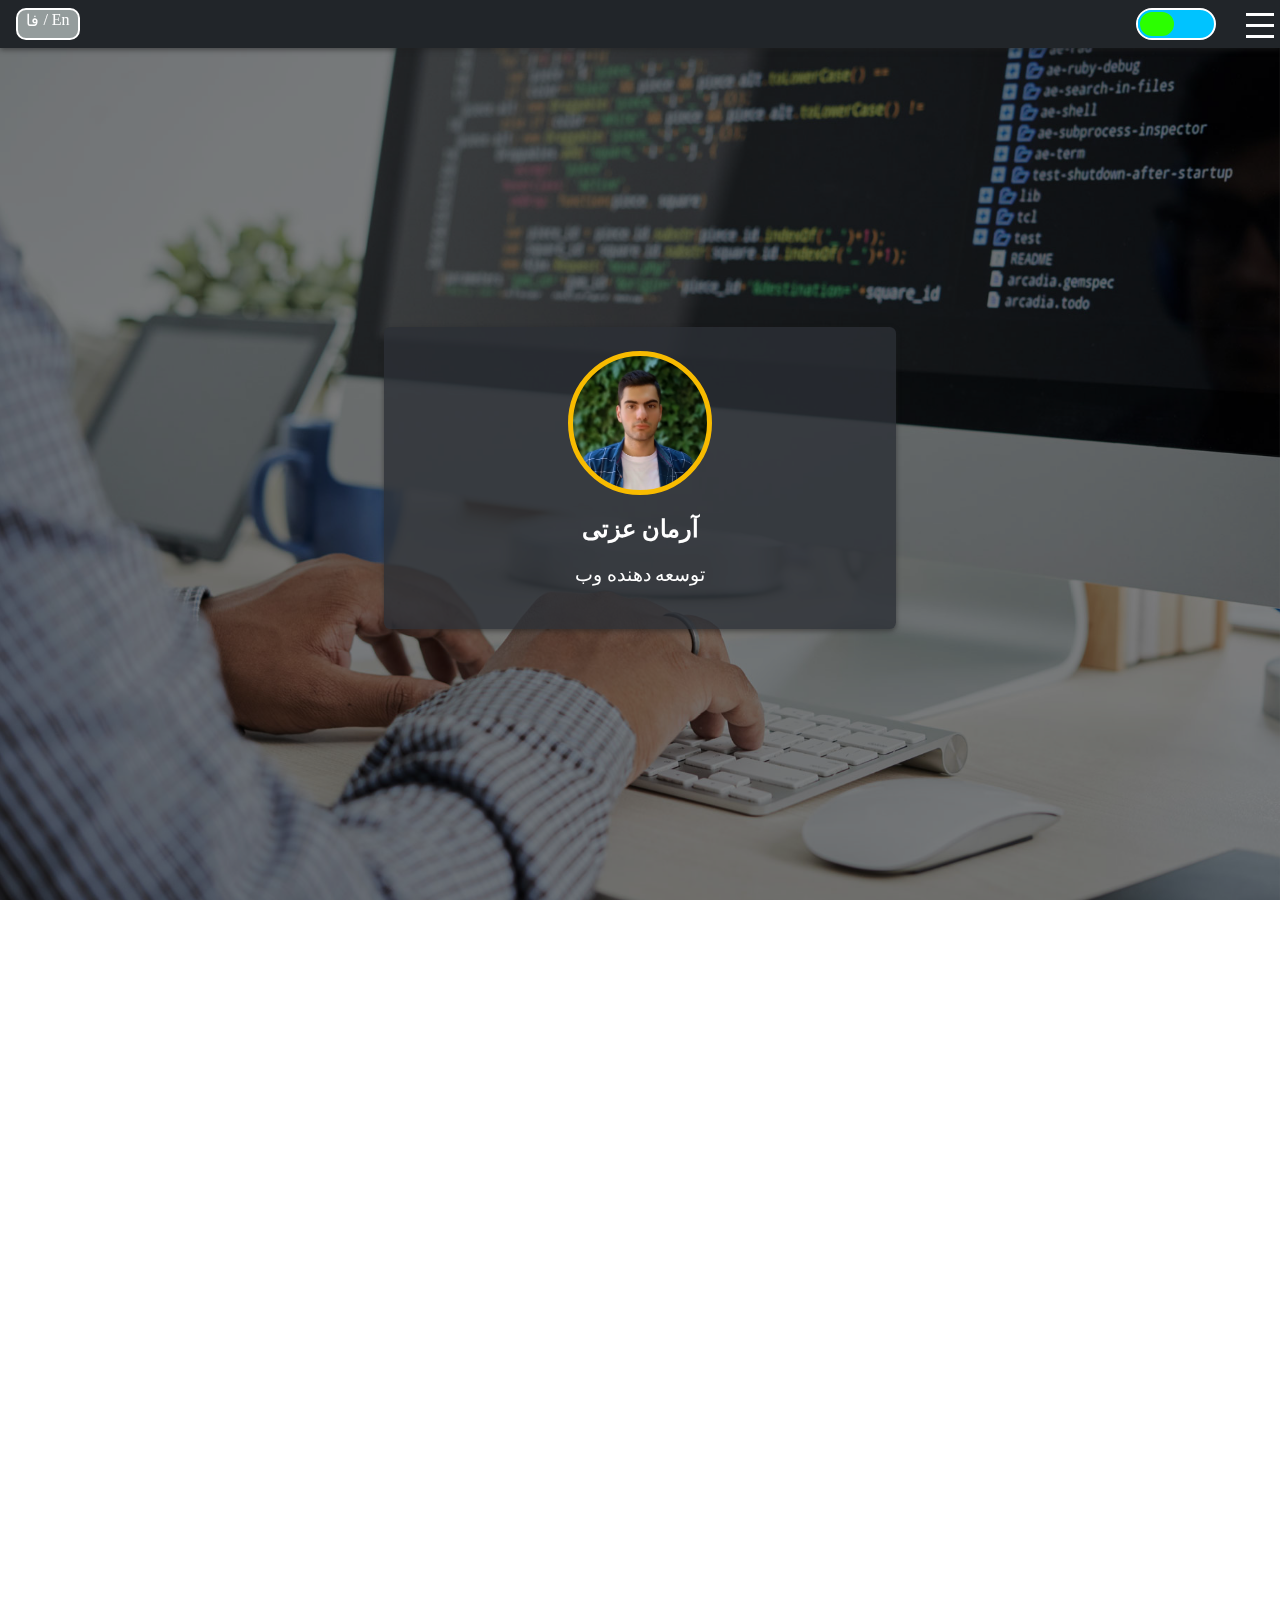
==== index-persian.html @ 93b81cdf "implement the persian version" ====
<html lang="fa">
<head>
    <meta charset="UTF-8">
    <meta http-equiv="X-UA-Compatible" content="IE=edge">
    <meta name="viewport" content="width=device-width, initial-scale=1.0">
    <link rel="stylesheet" href="./assets/icons/fontawesome/css/all.min.css">
    <link rel="stylesheet" href="common.css">
    <link rel="stylesheet" href="main.css">
    <title>Portfolio</title>
</head>
<body class="persian">
    <div class="backdrop"></div>
    <div class="background"></div>
    <div class="shadow"></div>
    <header class="header">
        <button class="toggle-theme">
            <span class="fas fa-moon toggle-theme__option toggle-theme__option--dark-mode"></span>
            <span class="fas fa-sun toggle-theme__option toggle-theme__option--light-mode"></span>
            <span class="toggle-theme__circle"></span>
        </button>
        <div class="toggle-language">
            <a href="index.html" class="toggle-language__option">En</a>
            <span>/</span>
            <a href="index-persian.html" class="toggle-language__option">فا</a>
        </div>
    </header>
    <button class="toggle-button">
        <span class="toggle-button__bar"></span>
        <span class="toggle-button__bar"></span>
        <span class="toggle-button__bar"></span>
    </button>
    <nav class="menu-nav">
        <ul>
            <li class="menu-nav__item">
                <a href="#introduction">
                    <span class="item__logo far fa-newspaper"></span>
                    <h2 class="item__title">معرفی</h2>
                </a>
            </li>
            <li class="menu-nav__item">
                <a href="#about-me">
                    <span class="item__logo far fa-paperclip"></span>
                    <h2 class="item__title">درباره من</h2>
                </a>
            </li>
            <li class="menu-nav__item">
                <a href="#education">
                    <span class="item__logo far fa-graduation-cap"></span>
                    <h2 class="item__title">تحصیلات</h2>
                </a>
            </li>
            <li class="menu-nav__item">
                <a href="#skills">
                    <span class="item__logo far fa-cogs"></span>
                    <h2 class="item__title">مهارت ها</h2>
                </a>
            </li>
            <li class="menu-nav__item">
                <a href="#certificates">
                    <span class="item__logo far fa-file-certificate"></span>
                    <h2 class="item__title">گواهینامه ها</h2>
                </a>
            </li>
            <li class="menu-nav__item">
                <a href="#contact-me">
                    <span class="item__logo far fa-comment"></span>
                    <h2 class="item__title">ارتباط با من</h2>
                </a>
            </li>
        </ul>
    </nav>
    <section class="introduction" id="introduction">
        <div class="wrapper wrapper--introduction">
            <div class="introduction__photo"></div>
            <div class="introduction__info">
                <h2 class="introduction__title">آرمان عزتی</h2>
                <p class="introduction__description">توسعه دهنده وب</p>
            </div>
        </div>
    </section>
    <main class="main">
        <section class="about-me" id="about-me">
            <div class="wrapper">
                <div class="about-me__header">
                    <h1 class="header__title">درباره من</h1>
                    <div class="header__line header__line--about-me"></div>
                </div>
                <p class="about-me__description">
                    از دوران بچگی عاشق تکنولوژی‌های روز بودم و برنامه‌نویسی کامپیوتر از جذابیت خاصی برام برخوردار بود و این حرفه رو از زمان ورود به دانشگاه بطور جدی دارم دنبال می‌کنم.
                    <span>&#34;سلام دنیا!&#34;</span>
                    اولین
                    برنامه ای بود که با استفاده از زبان ++C نوشتم.
                    از نظر من برنامه‌نویسی فقط یه سرگرمی نیست. بلکه یه هنر و مهارته که میتونی در زندگیت برای رفع چالش‌ها و موانع ازش استفاده کنی. همواره سعی می‌کنم که مهارت‌هامو تو پروژه های واقعی به کار ببرم.
                    فیلم دیدن، بازی کردن و تفریح با دوستام از کارهاییه که تو اوقات فراغتم انجامشون میدم.
                    هدفم اینه که سعی کنم بهترینِ خودم تو رشته تحصیلیم باشم، به خاطر همین هیچ وقت از یادگیری دست نمی‌کشم!
                </p>
            </div>
        </section>
        <section class="education" id="education">
            <div class="wrapper">
                <div class="education__header">
                    <h1 class="header__title">تحصیلات</h1>
                    <div class="header__line header__line--education"></div>
                </div>
                <div class="education__item">
                    <div class="item__prefix">
                        <div class="item__pointer">
                            <div class="item__circle"></div>
                            <div class="item__line"></div>
                        </div>
                        <span class="fas fa-graduation-cap item__logo"></span>
                    </div>
                    <ul class="item__info">
                        <li class="item__title">
                            <h3>مهندسی نرم‌ افزار</h3>
                        </li>
                        <li class="item__date">اکنون - ۱۳۹۸</li>
                        <li class="item__degree">کارشناسی</li>
                        <li class="item__place">دانشگاه پیام نور</li>
                        <li class="item__location">جزیره کیش</li>
                    </ul>
                </div>
            </div>
        </section>
        <section class="skills" id="skills">
            <div class="wrapper wrapper--skills">
                <div class="skills__header">
                    <h1 class="header__title">مهارت ها</h1>
                    <div class="header__line header__line--skills"></div>
                </div>
                <ul class="skills__list">
                    <li class="skill" id="html">
                        <h2 class="skill__title">HTML</h2>
                        <div class="skill__bar">
                            <div class="skill__fill"></div>
                        </div>
                    </li>
                    <li class="skill" id="css">
                        <h2 class="skill__title">CSS</h2>
                        <div class="skill__bar">
                            <div class="skill__fill"></div>
                        </div>
                    </li>
                    <li class="skill" id="javascript">
                        <h2 class="skill__title">Javascript</h2>
                        <div class="skill__bar">
                            <div class="skill__fill"></div>
                        </div>
                    </li>
                    <li class="skill" id="responsive">
                        <h2 class="skill__title">Responsive Design</h2>
                        <div class="skill__bar">
                            <div class="skill__fill"></div>
                        </div>
                    </li>
                    <li class="skill" id="jQuery">
                        <h2 class="skill__title">jQuery</h2>
                        <div class="skill__bar">
                            <div class="skill__fill"></div>
                        </div>
                    </li>
                    <li class="skill" id="bootstrap">
                        <h2 class="skill__title">Bootstrap</h2>
                        <div class="skill__bar">
                            <div class="skill__fill"></div>
                        </div>
                    </li>
                    <li class="skill" id="sass">
                        <h2 class="skill__title">Sass</h2>
                        <div class="skill__bar">
                            <div class="skill__fill"></div>
                        </div>
                    </li>
                    <li class="skill" id="git">
                        <h2 class="skill__title">Git</h2>
                        <div class="skill__bar">
                            <div class="skill__fill"></div>
                        </div>
                    </li>
                    <li class="skill" id="cpp">
                        <h2 class="skill__title">C++</h2>
                        <div class="skill__bar">
                            <div class="skill__fill"></div>
                        </div>
                    </li>
                    <li class="skill" id="java">
                        <h2 class="skill__title">Java</h2>
                        <div class="skill__bar">
                            <div class="skill__fill"></div>
                        </div>
                    </li>
                </ul>
            </div>
        </section>
        <section class="certificates" id="certificates">
            <div class="wrapper">
                <div class="certificates__header">
                    <h1 class="header__title">گواهینامه ها</h1>
                    <div class="header__line header__line--certificates"></div>
                </div>
                <div class="certificate">
                    <img
                        class="certificate__image" 
                        src="https://quera.ir/media/public/quera_certificate/859c1e940793432fa6055acc572cbb1b.jpg" 
                        alt="Quera College Certificate"
                    >
                </div>
            </div>
        </section>
        <section class="contact-me" id="contact-me">
            <div class="wrapper">
                <div class="contact-me__header">
                    <h1 class="header__title">ارتباط با من</h1>
                    <div class="header__line header__line--contact-me"></div>
                </div>
                <form class="contact-me__form" action="#" method="post">
                    <input type="text" name="name" id="name" placeholder="نام شما" required>
                    <input type="email" name="email" id="email" placeholder="ایمیل" required>
                    <input type="text" name="subject" id="subject" placeholder="موضوع" required>
                    <textarea name="message" id="message" rows="10" placeholder="پیام شما" required></textarea>
                    <button type="submit">ثبت</button>
                </form>
            </div>
        </section>
    </main>
    <footer class="footer">
        <nav class="footer__nav">
            <ul>
                <li>
                    <a href="https://github.com/armanezz" class="footer__link">
                        <span class="fab fa-github"></span>
                    </a>
                </li>
                <li>
                    <a href="https://t.me/blackkniiight" class="footer__link">
                        <span class="fab fa-telegram"></span>
                    </a>
                </li>
                <li>
                    <a href="mailto:arkhamknight0776@gmail.com" class="footer__link">
                        <span class="fa fa-envelope"></span>
                    </a>
                </li>
            </ul>
        </nav>
    </footer>
    <script src="assets/js/script.js"></script>
</body>
</html>
---- common.css ----
@font-face {
    font-family: "BYekan";
    src: url("assets/fonts/BYekan.ttf");
    font-weight: 300;
}

@font-face {
    font-family: "BYekan";
    src: url("assets/fonts/BYekan-Bold.ttf");
    font-weight: 600;
}

@font-face {
    font-family: "Roboto";
    src: url("./assets/fonts/Roboto-Light.ttf");
    font-weight: 300;
}

@font-face {
    font-family: "Roboto";
    src: url("./assets/fonts/Roboto-Medium.ttf");
    font-weight: 500;
}

@font-face {
    font-family: "Roboto";
    src: url("./assets/fonts/Roboto-Bold.ttf");
    font-weight: 600;
}

@font-face {
    font-family: "Roboto";
    src: url("./assets/fonts/Roboto-Italic.ttf");
    font-weight: 300;
    font-style: italic;
}

@font-face {
    font-family: "Roboto";
    src: url("./assets/fonts/Roboto-BlackItalic.ttf");
    font-weight: 600;
    font-style: italic;
}

* {
    box-sizing: border-box;
}

html {
    scroll-behavior: smooth;
}

:root {
    --main-background: #f8bb00;
    --toggle-language-background: #3b3939;
    --toggle-language-options-hover: #f8bb00;
    --toggle-theme-background: #3b3939;
    --toggle-theme-circle-border: #3b3939;
    --toggle-button-closed: black;
    --text-primary: #3d3d3d;
    --text-secondary: black;
    --menu-background: #f8bb00;
    --menu-items-color: black;
    --menu-items-hover: #dbe8d8;
    --intro-wrapper-background: rgba(255, 255, 255, 0.6);
    --wrappers-background: white;
    --header-line: red;
    --red-color: #e63946;
    --education-item-prefix: green;
    --education-logo-color: black;
    --education-item-title: black;
    --education-item-date: green;
    --education-item-degree: black;
    --education-item-place: red;
    --education-item-location: black;
    --skillbar-background: #a8dadc;
    --form-input-focus: #fdf0d5;
    --form-input-focus-shadow: #2ec4b6;
    --footer-icon: #f4e6d5;
}

body {
    font-family: "Roboto", sans-serif;
    font-weight: 300;
    margin: 0;
    color: var(--text-primary);
}

body.dark-mode {
    --main-background: #212529;
    --toggle-language-background: #949c9c;
    --toggle-language-options-hover: #212529;
    --toggle-theme-background: #00c3ff;
    --toggle-theme-circle-border: #00c3ff;
    --toggle-button-closed: white;
    --text-primary: white;
    --text-secondary: white;
    --menu-background: #d84e4b;
    --menu-items-color: white;
    --menu-items-hover: #949c9c;
    --intro-wrapper-background: rgba(44,48,54,0.8);
    --wrappers-background: #2c3036;
    --header-line: #ffbc2c;
    --red-color: #d84e4b;
    --education-item-prefix: #949c9c;
    --education-logo-color: wheat;
    --education-item-title: white;
    --education-item-date: #f8bb00;
    --education-item-degree: wheat;
    --education-item-place: #d84e4b;
    --education-item-location: #949c9c;
    --skillbar-background: wheat;
    --form-input-focus: #ffd986;
    --form-input-focus-shadow: #d84e4b;
    --footer-icon: white;
}

body.persian {
    direction: rtl;
    font-family: "BYekan";
    font-weight: 300;
}

.backdrop {
    width: 100vw;
    height: 100vh;
    top: 0;
    left: 0;
    background: #00000080;
    z-index: 150;
    opacity: 0;
    transition: opacity 0.5s ease;
}

.shadow {
    top: 0;
    left: 0;
    width: 100vw;
    height: 100vh;
    background: rgba(0, 0, 0, 0.5);
    opacity: 0;
    z-index: -1;
    transition: opacity 0.5s ease;
}

.backdrop--opened,
.shadow--opened {
    display: block;
    opacity: 1;
}

.header {
    width: 100%;
    min-width: 20rem;
    justify-content: space-between;
    background: var(--main-background);
    padding: 0.5rem 1rem 0.5rem 4rem;
    top: 0;
    left: 0;
    box-shadow: 0 2px 5px 0 rgba(32, 32, 32, 0.541);
    z-index: 100;
}

body.persian .header {
    padding-right: 4rem;
    padding-left: 1rem;
}

.toggle-button {
    top: 0.3rem;
    left: 1rem;
    width: 2.5rem;
    cursor: pointer;
    background: transparent;
    border: none;
    padding-top: 0;
    padding-bottom: 0;
    z-index: 250;
}

body.persian .toggle-button {
    left: unset;
    right: 0;
}

.toggle-button__bar {
    display: block;
    width: 100%;
    height: 0.2rem;
    background: #fff;
    margin: 0.5rem 0;
    transition: all 0.5s ease;
}

.toggle-button--close .toggle-button__bar {
    position: absolute;
    top: 0.5rem;
    background: var(--toggle-button-closed);
}

.toggle-button--close .toggle-button__bar:first-child {
    transform: rotateZ(45deg);
}

.toggle-button--close .toggle-button__bar:nth-child(2) {
    width: 0;
}

.toggle-button--close .toggle-button__bar:last-child {
    transform: rotateZ(-45deg);
}

.toggle-theme {
    position: relative;
    justify-content: space-between;
    width: 5rem;
    height: 2rem;
    cursor: pointer;
    border-radius: 50px;
    background: var(--toggle-theme-background); 
    padding: 0 0.5rem;
    font-size: 1.2rem;
    transition: all 5s ease;
}

body.persian .toggle-theme {
    direction: ltr;
}

.toggle-theme,
.toggle-language {
    border: 2px solid #fff;
    transition: border-color 0.4s ease;
}

.toggle-theme:hover,
.toggle-theme:active {
    border-color: #c03e27;
}

.toggle-theme__option--light-mode {
    color: #fcbf49;
}

.toggle-theme__option--dark-mode {
    color: #fff;
}

.toggle-theme__circle {
    position: absolute;
    left: 50%;
    width: 50%;
    height: 100%;
    background: #2bff00;
    border-radius: inherit;
    border: 2px solid var(--toggle-theme-circle-border);
    transition: left 0.2s ease-out;
}

.toggle-language {
    border-radius: 10px;
    padding: 0rem 0.5rem;
    background: var(--toggle-language-background);
    color: #fff;
    width: 4rem;
    height: 2rem;
    text-align: center;
    font-family: "BYekan";
    font-weight: 300;
}

.toggle-language__option {
    text-decoration: none;
    color: inherit;
    vertical-align: middle;
    transition: color 0.2s ease;
}

.toggle-language__option:hover,
.toggle-language__option:active {
    color: var(--toggle-language-options-hover);
}

.toggle-language span {
    vertical-align: middle;
}

.menu-nav {
    left: 0;
    top: 0;
    width: 0;
    height: 100vh;
    background: var(--menu-background);
    z-index: 200;
    transition: width 0.5s ease-out;
    overflow: hidden;
}

body.persian .menu-nav {
    right: 0;
    left: unset;
}

.menu-nav--opened {
    width: 13.5rem;
}

.menu-nav ul {
    min-width: 100%;
    margin-top: 3.5rem;
    padding: 0;
    flex-shrink: 0;
}

.menu-nav__item {
    margin: 0;
    padding: 0 0 0 1rem;
    list-style: none;
    transition: all 0.2s ease;
}

.menu-nav__item:hover,
.menu-nav__item:active {
    background: var(--menu-items-hover);
}

.menu-nav__item a {
    text-decoration: none;
    padding: 0 0.5rem;
    color: var(--menu-items-color);
}

.menu-nav__item .item__logo {
    font-size: 1.5rem;
    color: var(--menu-items-color);
}

.menu-nav__item .item__title {
    margin-left: 0.5rem;
}

body.persian .menu-nav__item .item__title {
    margin-left: 0;
    margin-right: 0.5rem;
}

.footer {
    padding: 0.5rem;
    background: var(--main-background);
}

.footer__nav ul {
    justify-content: space-between;
    margin: 0;
    padding: 0;
}

.footer__nav ul li {
    list-style: none;
    margin: 0 1rem;
    padding: 0;
}

.footer__link {
    border-radius: 50%;
    width: 3rem;
    height: 3rem;
    text-decoration: none;
    transition: all 0.5s ease;
    color: var(--footer-icon);
}

.footer__link:hover,
.footer__link:active {
    transform: rotateZ(360deg);
    background: var(--red-color);
}

.footer__link span {
    font-size: 2rem;
}

.header,
.buttons-container,
.toggle-theme,
.menu-nav--opened,
.menu-nav__item a,
.footer,
.footer__nav ul,
.footer__link {
    display: flex;
}


.backdrop,
.shadow,
.header,
.toggle-button,
.menu-nav {
    position: fixed;
}

.backdrop,
.shadow,
.menu-nav {
    display: none;
}

.footer,
.footer__link {
    justify-content: center;
}

.header,
.buttons-container,
.toggle-theme,
.menu-nav,
.menu-nav__item a,
.footer__link {
    align-items: center;
}
---- main.css ----
.background {
    position: fixed;
    top: 0;
    left: 0;
    width: 100vw;
    height: 100vh;
    background: url("assets/images/coding-man.jpg") center/cover;
    z-index: -2;
}

.introduction {
    margin-top: 3.5rem;
    height: calc(100vh - 3.5rem);
}

.wrapper {
    width: 75%;
    min-width: 18.5rem;
    max-width: 45rem;
    margin: 2rem 0;
    padding: 0.5rem 1rem;
    border-radius: 0.4rem;
    box-shadow: 0 2px 5px 0 rgba(32, 32, 32, 0.541);
    background: var(--wrappers-background);
}

.wrapper--introduction {
    min-width: 15rem;
    max-width: 32rem;
    padding: 1.5rem 0;
    background: var(--intro-wrapper-background);
    flex-direction: column;
    text-align: center;
}

.introduction__photo {
    background: url("./assets/images/mypic.jpg");
    background-size: cover;
    background-position: center;
    width: 9rem;
    height: 9rem;
    border: 5px solid #f8bb00;
    border-radius: 50%;
}

.introduction__title {
    font-weight: 600;
    color: var(--title-text);
}

.introduction__description {
    font-size: 1.2rem;
}

section {
    width: 100%;
    min-height: calc(100vh - 3.5rem);
}

section:not(.introduction) > .wrapper {
    opacity: 0;
    transform: translateX(-3rem);
    transition: opacity 1s ease, transform 1s ease;
}

section > .wrapper.fade-in {
    opacity: 1;
    transform: translateX(0);
}

.about-me {
    letter-spacing: 0.1rem;
    line-height: 2.5rem;
}

.header__title {
    text-align: center;
    color: var(--text-primary);
}

.header__line {
    text-align: center;
    width: 9.5rem;
    height: 0.2rem;
    background: var(--header-line);
    margin: 0 auto;
}

.about-me__description {
    font-weight: 500;
    color: var(--text-primary);
    text-align: justify;
}

.about-me__description span {
    color: var(--header-line);
    font-weight: 600;
}

.education {
    text-align: center;
}

.wrapper--education {
    min-width: 13rem;
}

.education__item {
    margin: 2rem 0;
    flex-direction: column;
}

.education__item .item__prefix {
    height: 1.5rem;
}

.education__item .item__pointer {
    display: none;
    width: 2rem;
    height: 0.5rem;
}

.education__item .item__circle {
    width: 25%;
    height: 100%;
    border-radius: 50%;
    background: var(--education-item-prefix);
}

.education__item .item__line {
    width: 75%;
    height: 30%;
    background: var(--education-item-prefix);
}

.education__item .item__logo {
    line-height: 0;
    font-size: 2rem;
    margin: 0 0.5rem;
    color: var(--education-logo-color);
}

.education__item .item__info {
    margin-top: 1rem;
    padding: 0;
    list-style: none;
    line-height: 1.5rem;
    font-weight: 500;
}

.education__item .item__title {
    color: var(--education-item-title);
}

.education__item .item__title h3 {
    margin: 0;
}

.education__item .item__date {
    color: var(--education-item-date);
}

.education__item .item__degree {
    color: var(--education-item-degree);
}

.education__item .item__place {
    color: var(--education-item-place);
}

.education__item .item__location {
    color: var(--education-item-location);
}

.skills__list {
    margin: 0;
    padding: 0;
    list-style: none;
}

body.persian .skills__list {
    direction: ltr;
}

.skill {
    flex-direction: column;
    padding: 0.5rem 0;
    margin: 0.2rem 0;
    width: 100%;
}

.skill__bar {
    width: 100%;
    height: 1rem;
    background: var(--skillbar-background);
    border-radius: 1rem;
}

.skill__fill {
    background: var(--red-color);
    width: 0;
    height: 100%;
    border-radius: inherit;
    transition: width 4s ease;
}

#html .skill__fill--loading {
    width: 95%;
}

#css .skill__fill--loading {
    width: 85%;
}

#javascript .skill__fill--loading {
    width: 63%;
}

#responsive .skill__fill--loading {
    width: 70%;
}

#jQuery .skill__fill--loading {
    width: 70%;
}

#bootstrap .skill__fill--loading {
    width: 50%;
}

#sass .skill__fill--loading {
    width: 75%;
}

#git .skill__fill--loading {
    width: 65%;
}

#cpp .skill__fill--loading {
    width: 70%;
}

#java .skill__fill--loading {
    width: 63%;
}

.certificate {
    margin: 2rem 0;
}

.certificate__image {
    display: block;
    max-width: 100%;
    max-height: 100%;
}

.contact-me__form {
    display: grid;
    grid-row-gap: 1rem;
    margin: 2rem 0;
}

.contact-me__form * {
    display: block;
    width: 100%;
    font-family: "Roboto", sans-serif;
    font-weight: 500;
    padding: 0.5rem;
    border: 1px solid #a1a1a1;
    border-radius: 0.5rem;
    transition: all 0.5s ease;
}

.contact-me__form *:focus {
    outline: none;
    box-shadow: 0 0 0 5px var(--form-input-focus-shadow);
    background: var(--form-input-focus);
    border-color: var(--form-input-focus);
}

.contact-me__form textarea {
    resize: none;
}

.contact-me__form button {
    margin-left: auto;
    margin-right: auto;
    width: 10rem;
    height: 3rem;
    border-radius: 2rem;
    background: var(--red-color);
    color: #fff;
    transition: width 0.5s ease;
    cursor: pointer;
    font-weight: 600;
    border: none;
}

.contact-me__form button:hover {
    width: 12rem;
} 

.introduction,
.wrapper--introduction,
.about-me,
.education,
.education__item .item__prefix,
.education__item,
.skills,
.skill,
.certificates,
.contact-me {
    display: flex;
}

.introduction,
.wrapper--introduction,
.about-me,
.education,
.skills,
.education__item,
.certificates,
.contact-me {
    justify-content: center;
    align-items: center;
}

.education__item .item__prefix,
.education__item .item__pointer {
    align-items: center;
}

@media screen and (min-width:888px) {
    .header__title {
        text-align: start;
    }
    .header__line {
        width: 7rem;
        margin: 0;
    }
    .education__item {
        flex-direction: row;
        justify-content: start;
        align-items: flex-start;
    }
    .education__item .item__pointer {
        display: flex;
    }
    .education__item .item__info {
        margin: 0;
        flex: 1 0 0;
        display: grid;
        grid-template-columns: 1fr 1fr 1fr;
        grid-template-rows: 1fr 1fr 1fr;
        grid-gap: 5px;
    }
    .education__item .item__date,
    .education__item .item__place {
        grid-column-start: 3;
    }
    .education__item .item__location {
        grid-column-start: 2;
    }
    body.persian .header {
        padding: 0.5rem 4rem 0.5rem 1rem;
    }
}
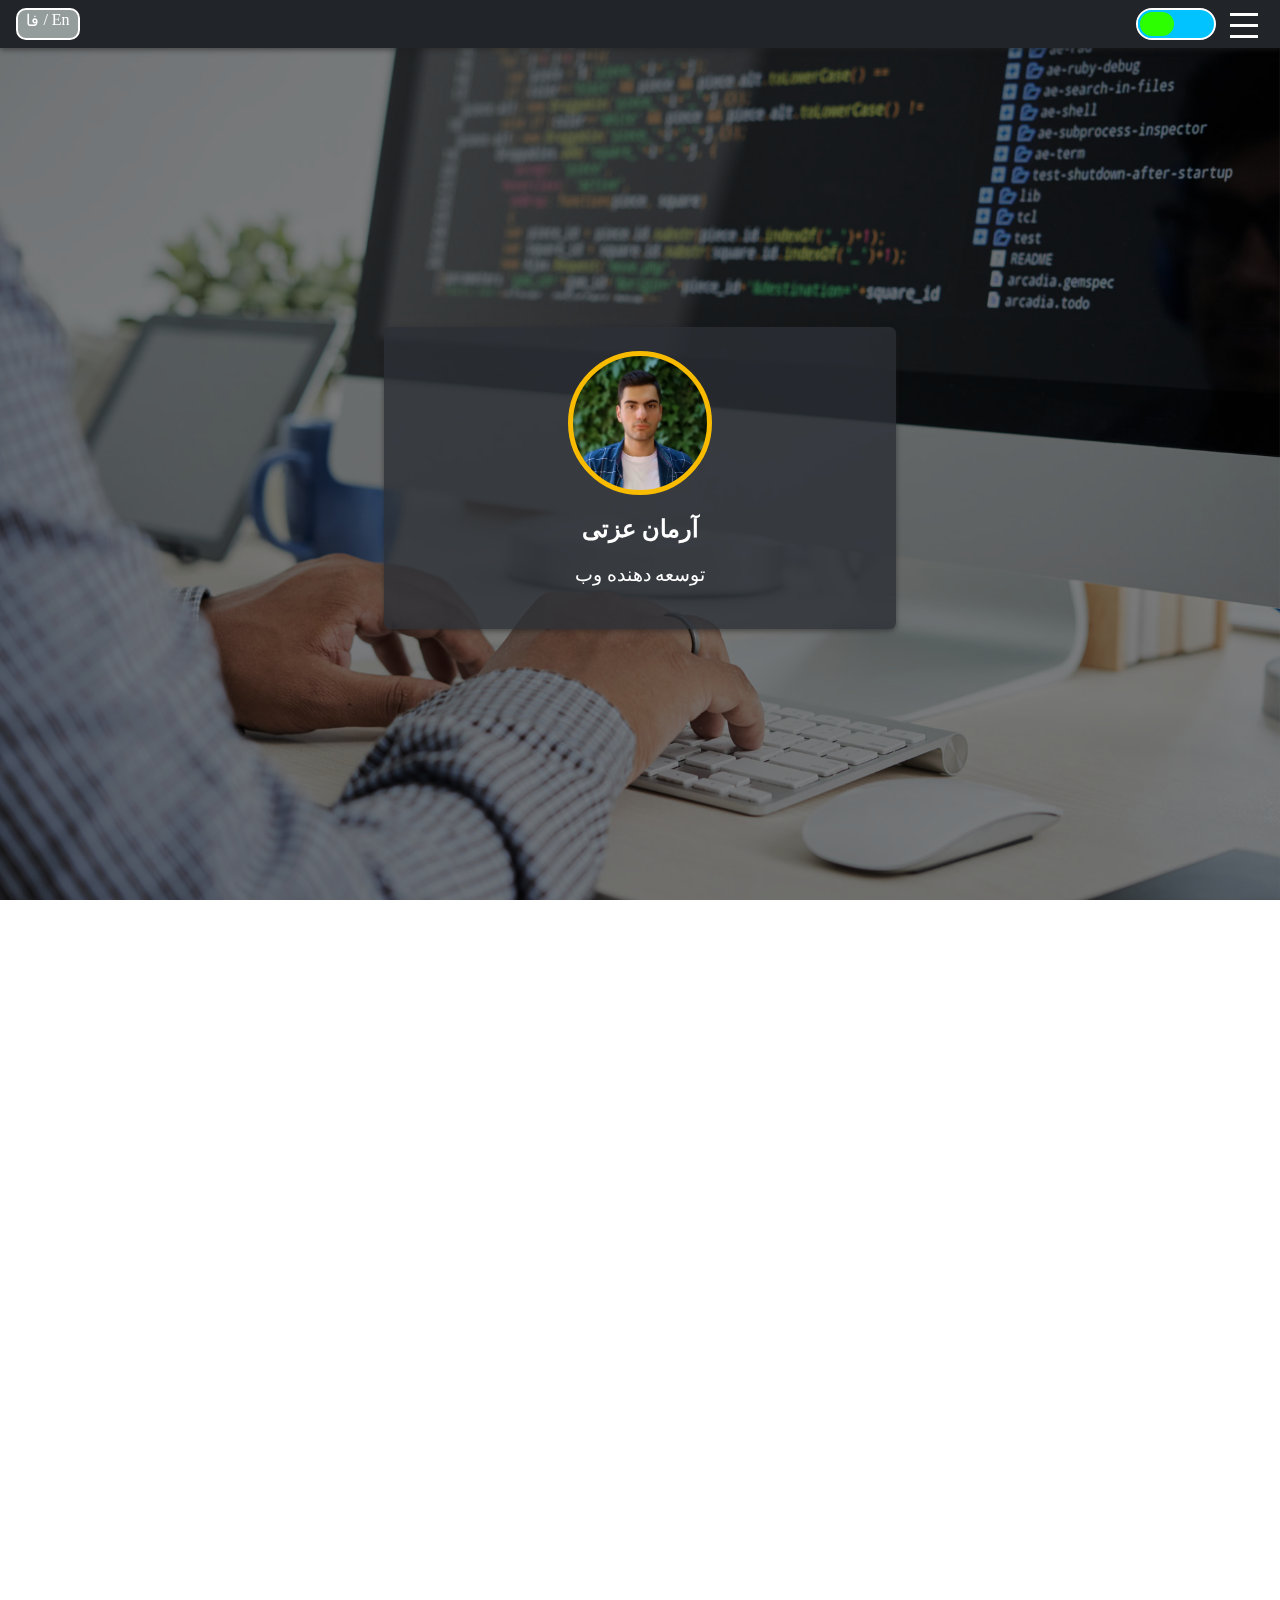
==== commit 47273294: "change github url" ====
--- a/index-persian.html
+++ b/index-persian.html
@@ -112,7 +112,7 @@
                     </div>
                     <ul class="item__info">
                         <li class="item__title">
-                            <h3>مهندسی نرم‌ افزار</h3>
+                            <h3>مهندسی کامپیوتر</h3>
                         </li>
                         <li class="item__date">اکنون - ۱۳۹۸</li>
                         <li class="item__degree">کارشناسی</li>
@@ -185,6 +185,12 @@
                     </li>
                     <li class="skill" id="java">
                         <h2 class="skill__title">Java</h2>
+                        <div class="skill__bar">
+                            <div class="skill__fill"></div>
+                        </div>
+                    </li>
+                    <li class="skill" id="ds">
+                        <h2 class="skill__title">Data Structure and Algorithms</h2>
                         <div class="skill__bar">
                             <div class="skill__fill"></div>
                         </div>
@@ -227,17 +233,17 @@
         <nav class="footer__nav">
             <ul>
                 <li>
-                    <a href="https://github.com/armanezz" class="footer__link">
+                    <a href="https://github.com/armaneng" class="footer__link">
                         <span class="fab fa-github"></span>
                     </a>
                 </li>
                 <li>
-                    <a href="https://t.me/blackkniiight" class="footer__link">
+                    <a href="https://t.me/Rman4631" class="footer__link">
                         <span class="fab fa-telegram"></span>
                     </a>
                 </li>
                 <li>
-                    <a href="mailto:arkhamknight0776@gmail.com" class="footer__link">
+                    <a href="mailto:developer4631@gmail.com" class="footer__link">
                         <span class="fa fa-envelope"></span>
                     </a>
                 </li>
--- a/common.css
+++ b/common.css
@@ -122,24 +122,22 @@
 }
 
 .backdrop {
+    background: rgba(0, 0, 0, 0.5);
+    z-index: 150;
+}
+
+.shadow {
+    background: rgba(0, 0, 0, 0.502);
+    z-index: -1;
+}
+
+.backdrop,
+.shadow {
     width: 100vw;
     height: 100vh;
     top: 0;
     left: 0;
-    background: #00000080;
-    z-index: 150;
     opacity: 0;
-    transition: opacity 0.5s ease;
-}
-
-.shadow {
-    top: 0;
-    left: 0;
-    width: 100vw;
-    height: 100vh;
-    background: rgba(0, 0, 0, 0.5);
-    opacity: 0;
-    z-index: -1;
     transition: opacity 0.5s ease;
 }
 
@@ -170,6 +168,7 @@
     top: 0.3rem;
     left: 1rem;
     width: 2.5rem;
+    height: 2rem;
     cursor: pointer;
     background: transparent;
     border: none;
@@ -180,7 +179,7 @@
 
 body.persian .toggle-button {
     left: unset;
-    right: 0;
+    right: 1rem;
 }
 
 .toggle-button__bar {
@@ -319,6 +318,11 @@
     transition: all 0.2s ease;
 }
 
+body.persian .menu-nav__item {
+    padding-right: 1rem;
+    padding-left: 0;
+}
+
 .menu-nav__item:hover,
 .menu-nav__item:active {
     background: var(--menu-items-hover);
